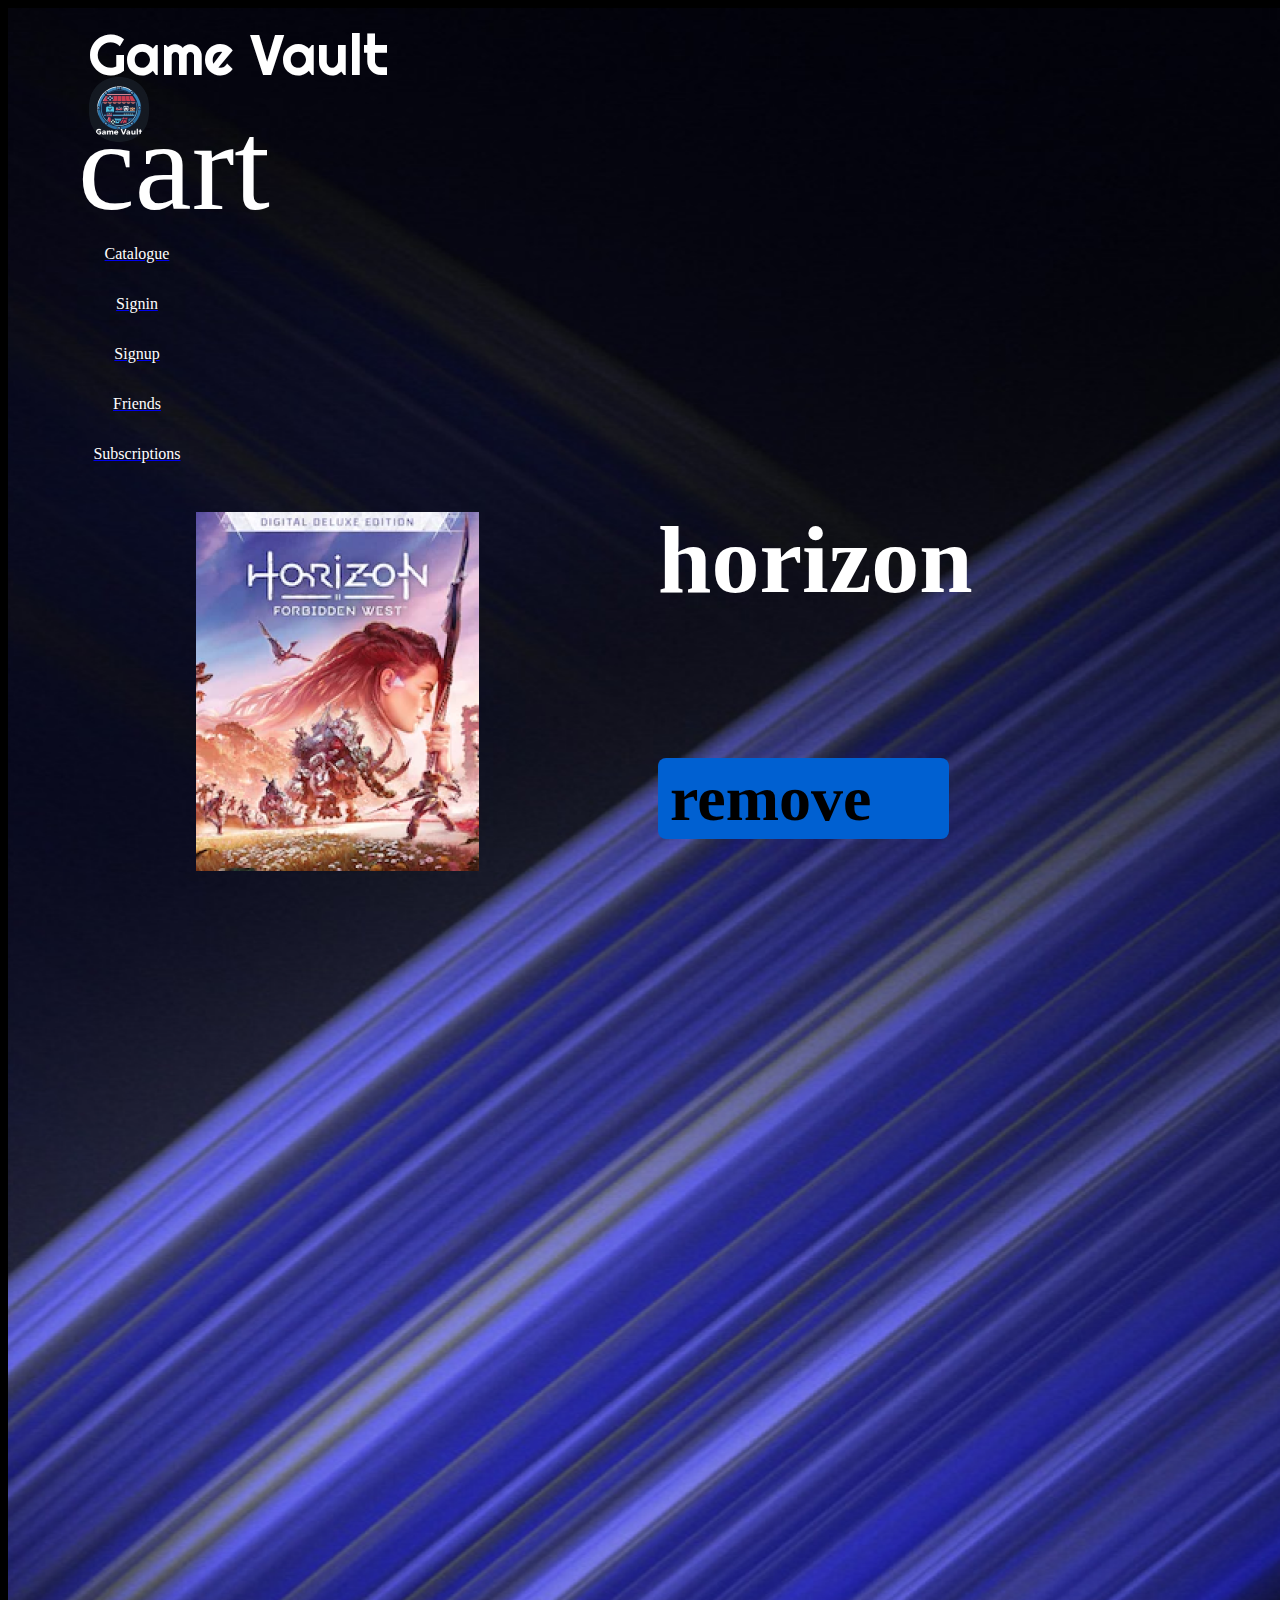
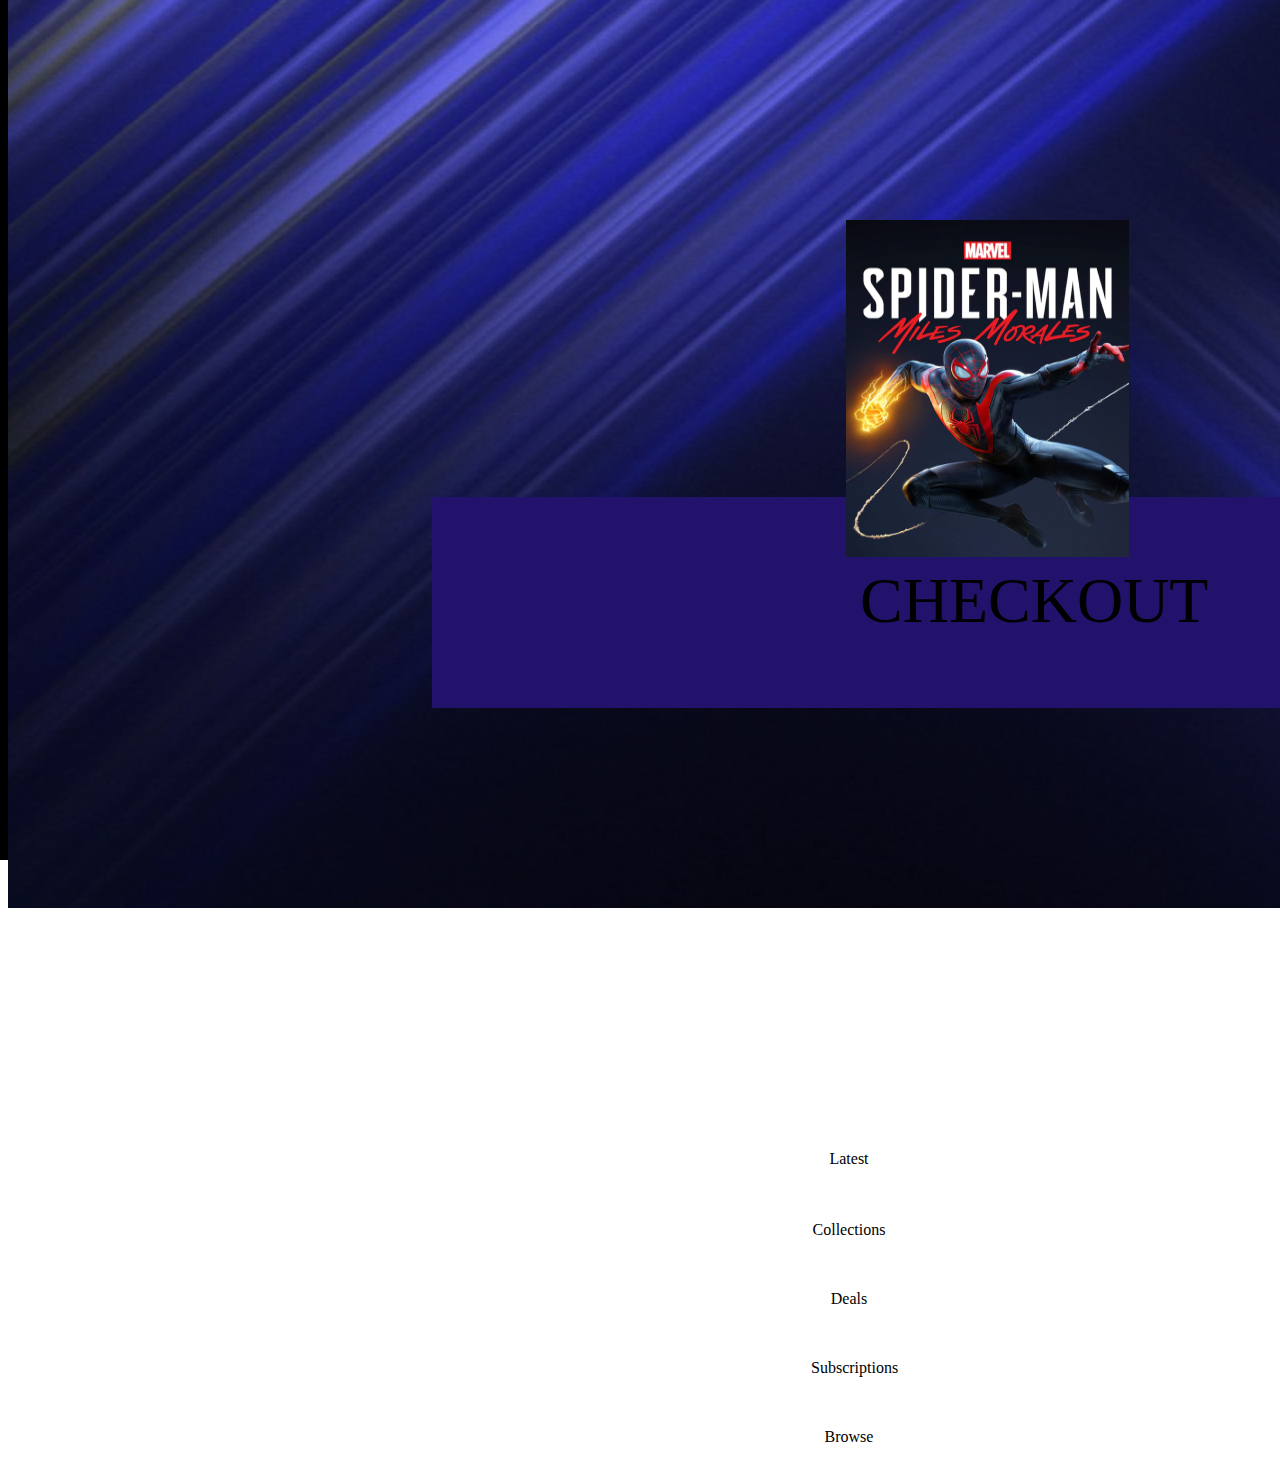
==== cart_page.html @ 95ee77cc "Added remove and checkout buttons and search bar" ====
<!DOCTYPE html>
<html lang="en">
<head>
  <meta charset="UTF-8">
  <meta name="viewport" content="width=device-width, initial-scale=1.0">
  <link rel="preconnect" href="https://fonts.googleapis.com">
<link rel="preconnect" href="https://fonts.gstatic.com" crossorigin>
<link href="https://fonts.googleapis.com/css2?family=Righteous&display=swap" rel="stylesheet">
<link rel="stylesheet" href="styles.css">
</head>
<body>
<div class="Cartpage" style="width: 1920px; height: 2460px; position: relative; background: #0060D1; border: 8px black solid">
  <div class="Header" style="width: 1424px; height: 80px; left: -1196px; top: 1376px; position: absolute">
    <div class="Path1" style="width: 41.66px; height: 32px; left: 52px; top: 24px; position: absolute; background: white"></div>
    <div class="ArrowsDoubleChevronDown124px" style="width: 24px; height: 24px; padding-left: 6px; padding-right: 6px; padding-top: 5px; padding-bottom: 5px; left: 700px; top: 70px; position: absolute; justify-content: center; align-items: center; display: inline-flex">
      <div class="Icon" style="width: 14px; height: 12px; transform: rotate(90deg); transform-origin: 0 0; background: white"></div>
    </div>
    <div class="Profile" style="padding-top: 4px; padding-bottom: 4px; padding-left: 4px; padding-right: 12px; left: 1266px; top: 24px; position: absolute; background: #0060D1; border-radius: 45px; justify-content: flex-start; align-items: center; gap: 8px; display: inline-flex">
      <img class="Rectangle17" style="width: 24px; height: 24px; border-radius: 16px" src="cart images\store-icon 1.png" />
      <div class="Ss" style="text-align: right; color: white; font-size: 16px; font-family: Abhaya Libre ExtraBold; font-weight: 800; line-height: 16px; word-wrap: break-word">Prikkodko</div>
    </div>
  </div>
  <img class="UnsplashSihczyewmb0" style="width: 1920px; height: 2500px; left: 0px; top: 0px; position: absolute" src="cart images\unsplash_SIhcZYEwMB0.png" />
  <img class="StoreIcon1" style="width: 60px; height: 65px; left: 81px; top: 69px; position: absolute; border-radius: 28px" src="cart images\store-icon 1.png" />
  <div class="Cart" style="width: 289px; height: 132px; left: 70px; top: 150px; position: absolute; color: white; font-size: 128px; font-family: Paytone One; font-weight: 400; line-height: 16px; word-wrap: break-word">cart</div>
  <div class="Rectangle28" style="width: 1224px; height: 211px; left: 424px; top: 2089px; position: absolute; background: #22126B"></div>
  <button 
    class="Checkout" 
    style="left: 852px; top: 2156px; position: absolute; color: black; font-size: 64px; font-family: Inter; font-weight: 400; word-wrap: break-word; background-color: transparent; border: none; cursor: pointer;">
    CHECKOUT
</button>
  
  <img class="Image6" style="width: 283px; height: 359px; left: 188px; top: 504px; position: absolute" src="cart images/image 6.png" />
  <div class="Horizon" style="left: 650px; top: 544px; position: absolute; color: white; font-size: 96px; font-family: Abhaya Libre ExtraBold; font-weight: 800; line-height: 16px; word-wrap: break-word">horizon</div>
  <div class="Frame40" style="width: 291px; height: 81px; padding-left: 12px; padding-right: 12px; padding-top: 8px; padding-bottom: 8px; left: 650px; top: 750px; position: absolute; background: #0060D1; border-radius: 8px; justify-content: flex-start; align-items: center; gap: 10px; display: inline-flex">
    <button 
    class="Remove" 
    style="color: black; font-size: 64px; font-family: Abhaya Libre ExtraBold; font-weight: 800; line-height: 16px; word-wrap: break-word; background-color: transparent; border: none; cursor: pointer;">
    remove
</button>

  <div class="Frame41" style="width: 291px; height: 81px; padding-left: 12px; padding-right: 12px; padding-top: 8px; padding-bottom: 8px; left: 641px; top: 1318px; position: absolute; background: #0060D1; border-radius: 8px; justify-content: flex-start; align-items: center; gap: 10px; display: inline-flex">
    <button 
    class="Remove" 
    style="color: black; font-size: 64px; font-family: Abhaya Libre ExtraBold; font-weight: 800; line-height: 16px; word-wrap: break-word; background-color: transparent; border: none; cursor: pointer;">
    remove
</button>

  </div>
  <div class="CallOfDuty" style="left: 650px; top: 1112px; position: absolute; color: white; font-size: 96px; font-family: Abhaya Libre ExtraBold; font-weight: 800; line-height: 16px; word-wrap: break-word">call of duty</div>
  <div class="600" style="width: 212px; height: 41px; left: 1353px; top: 652px; position: absolute; color: white; font-size: 96px; font-family: Abhaya Libre ExtraBold; font-weight: 800; line-height: 16px; word-wrap: break-word">$600</div>
  <div class="500" style="left: 1356px; top: 1230px; position: absolute; color: white; font-size: 96px; font-family: Abhaya Libre ExtraBold; font-weight: 800; line-height: 16px; word-wrap: break-word">$500</div>
  <div class="Total" style="width: 280px; height: 66px; left: 482px; top: 1969px; position: absolute; color: white; font-size: 64px; font-family: Abhaya Libre ExtraBold; font-weight: 800; line-height: 16px; word-wrap: break-word">TOTAL</div>
  <div class="1100" style="width: 243px; height: 5px; left: 1322px; top: 1969px; position: absolute; color: white; font-size: 96px; font-family: Abhaya Libre ExtraBold; font-weight: 800; line-height: 32px; word-wrap: break-word">$1100</div>
  <div class="Frame39" style="width: 537px; padding-left: 12px; padding-right: 12px; padding-top: 8px; padding-bottom: 8px; left: 924px; top: 237px; position: absolute; background: #F4F7FA; border-radius: 8px; justify-content: flex-start; align-items: center; gap: 10px; display: inline-flex">
    <div class="InterfaceInterface5224px" style="width: 24px; height: 24px; padding: 2px; justify-content: center; align-items: center; display: flex">
      <div class="Icon" style="width: 20px; height: 20px; transform: rotate(180deg); transform-origin: 0 0; background: #91969B"></div>
    </div>
    <input 
    type="text" 
    class="Search" 
    placeholder="Search" 
    style="color: #91969B; font-size: 16px; font-family: Abel; font-weight: 400; line-height: 16px; word-wrap: break-word; padding: 10px; border: 1px solid #91969B; border-radius: 4px; width: 200px;">
    
  </div>
  <img class="Image7" style="width: 283px; height: 337px; left: 188px; top: 1062px; position: absolute" src="cart images/image 7.png" />
  <div class="MenuButtons" style="height: 318px; left: 141px; top: 1969px; position: absolute">
    <div class="Menu" style="width: 100px; height: 42px; padding: 12px; left: 0px; top: 0px; position: absolute; background: white; border-radius: 8px; justify-content: flex-start; align-items: flex-start; gap: 10px; display: inline-flex">
      <div class="Menu" style="text-align: center; color: black; font-size: 16px; font-family: Abel; font-weight: 400; line-height: 16px; word-wrap: break-word">Latest</div>
    </div>
    <div class="Menu" style="width: 100px; height: 40px; padding: 12px; left: 0px; top: 71px; position: absolute; background: white; border-radius: 8px; justify-content: flex-start; align-items: flex-start; gap: 10px; display: inline-flex">
      <div class="Menu" style="color: black; font-size: 16px; font-family: Abel; font-weight: 400; line-height: 16px; word-wrap: break-word">Collections</div>
    </div>
    <div class="Menu" style="width: 100px; height: 40px; padding: 12px; left: 0px; top: 140px; position: absolute; background: white; border-radius: 8px; justify-content: flex-start; align-items: flex-start; gap: 10px; display: inline-flex">
      <div class="Menu" style="text-align: center; color: black; font-size: 16px; font-family: Abel; font-weight: 400; line-height: 16px; word-wrap: break-word">Deals</div>
    </div>
    <div class="Menu" style="width: 100px; height: 40px; padding: 12px; left: 0px; top: 209px; position: absolute; background: white; border-radius: 8px; justify-content: flex-start; align-items: flex-start; gap: 10px; display: inline-flex">
      <div class="Menu" style="color: black; font-size: 16px; font-family: Abel; font-weight: 400; line-height: 16px; word-wrap: break-word">Subscriptions</div>
    </div>
    <div class="Menu" style="width: 100px; height: 40px; padding: 12px; left: 0px; top: 278px; position: absolute; background: white; border-radius: 8px; justify-content: flex-start; align-items: flex-start; gap: 10px; display: inline-flex">
      <div class="Menu" style="text-align: center; color: black; font-size: 16px; font-family: Abel; font-weight: 400; line-height: 16px; word-wrap: break-word">Browse</div>
    </div>
  </div>
</div>
<nav>
  <a href="homepage.html"><div class="GameVault" style="width: 348px; height: 70px; left: 56px; top: 14px; position: absolute; text-align: center; color: white; font-size: 57px; font-family: Righteous; font-weight: 400; line-height: 64px; word-wrap: break-word">Game Vault</div></a>
</div>  
<div class="MenuButtons">
  <div class="Menu">
      <a href="Catalog_page.html"><div class="MenuItem">Catalogue</div></a>
  </div>
  <div class="Menu">
      <a href="SignIn.html"><div class="MenuItem">Signin</div></a>
  </div>
  <div class="Menu">
      <a href="SignUp.html"><div class="MenuItem">Signup</div></a>
  </div>
  <div class="Menu">
      <a href="friendspage.html"><div class="MenuItem">Friends</div></a>
  </div>
  <div class="Menu">
      <a href="subscription.html"><div class="MenuItem">Subscriptions</div></a>
  </div>
</div>

</nav>
---- styles.css ----
body, html {
      margin: 0;
      padding: 0;
      
    }
    * {
      box-sizing: border-box;
      margin: 0;
      padding: 0;
    }
    .MenuButtons {
      position: absolute;
      left: 87px;
      top: 234px;
      display: flex;
      flex-direction: column; /* Stack buttons vertically */
      gap: 10px; /* Space between buttons */
  }
  
  .Menu {
      width: 100px; /* Uniform width */
      height: 40px; /* Uniform height */
      background: transparent;
      border-radius: 8px;
      justify-content: center; /* Center content vertically */
      align-items: center; /* Center content horizontally */
      display: flex;
  }
  
  .MenuItem {
      color: rgb(255, 255, 255);
      font-size: 16px;
      font-family: Abel;
      font-weight: 400;
      line-height: 16px;
      word-wrap: break-word;
      text-align: center;
  }
  .Frame39 {
    width: 537px;
    padding: 8px 12px;
    left: 1122px;
    top: 27px;
    position: absolute;
    background: #F4F7FA;
    border-radius: 8px;
    display: inline-flex;
    justify-content: flex-start;
    align-items: center;
    gap: 10px;
}

.InterfaceInterface5224px {
    width: 24px;
    height: 24px;
    padding: 2px;
    display: flex;
    justify-content: center;
    align-items: center;
}

.Icon img {
    width: 100%;
    height: 100%;
    pointer-events: none; 
}

.SearchInput {
    font-size: 16px;
    font-family: Abel;
    font-weight: 400;
    line-height: 16px;
    border: none;
    outline: none;
    background: transparent;
    flex-grow: 1; /* Allows the input to take up the remaining space */
}
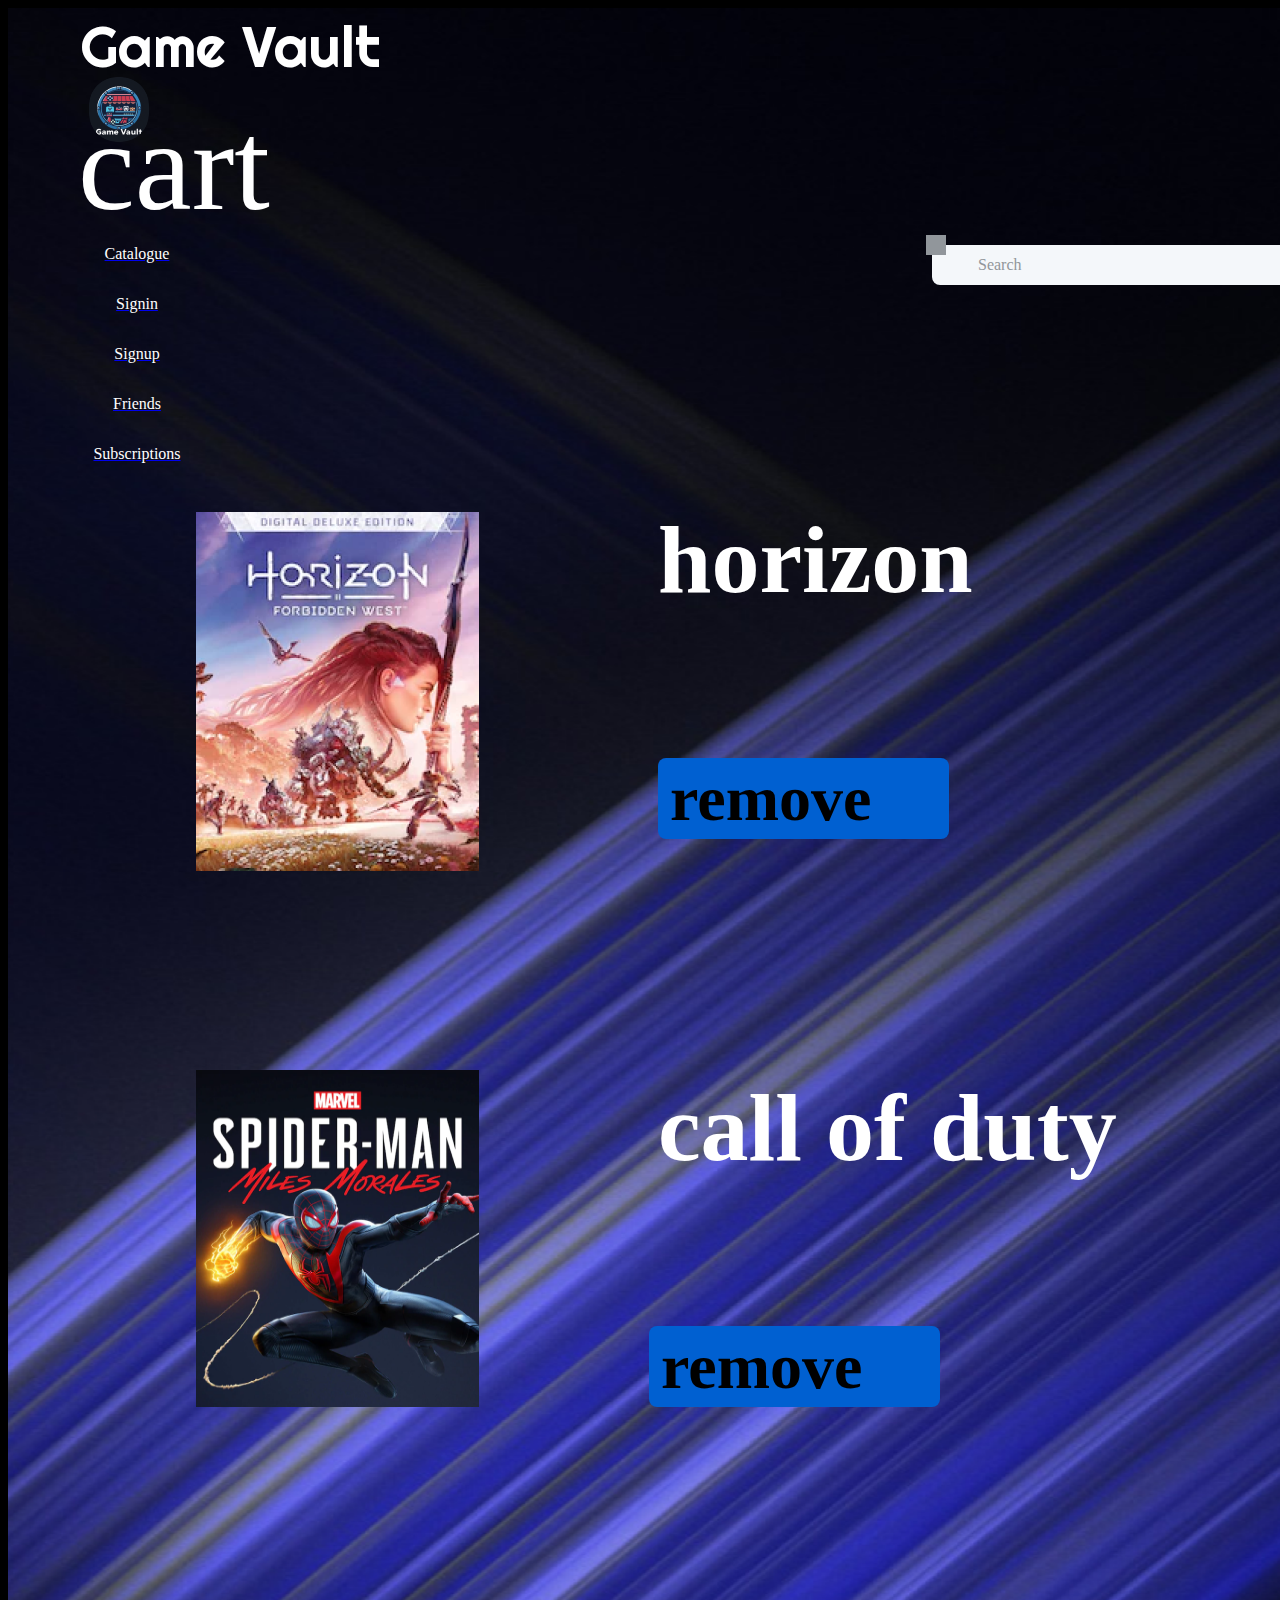
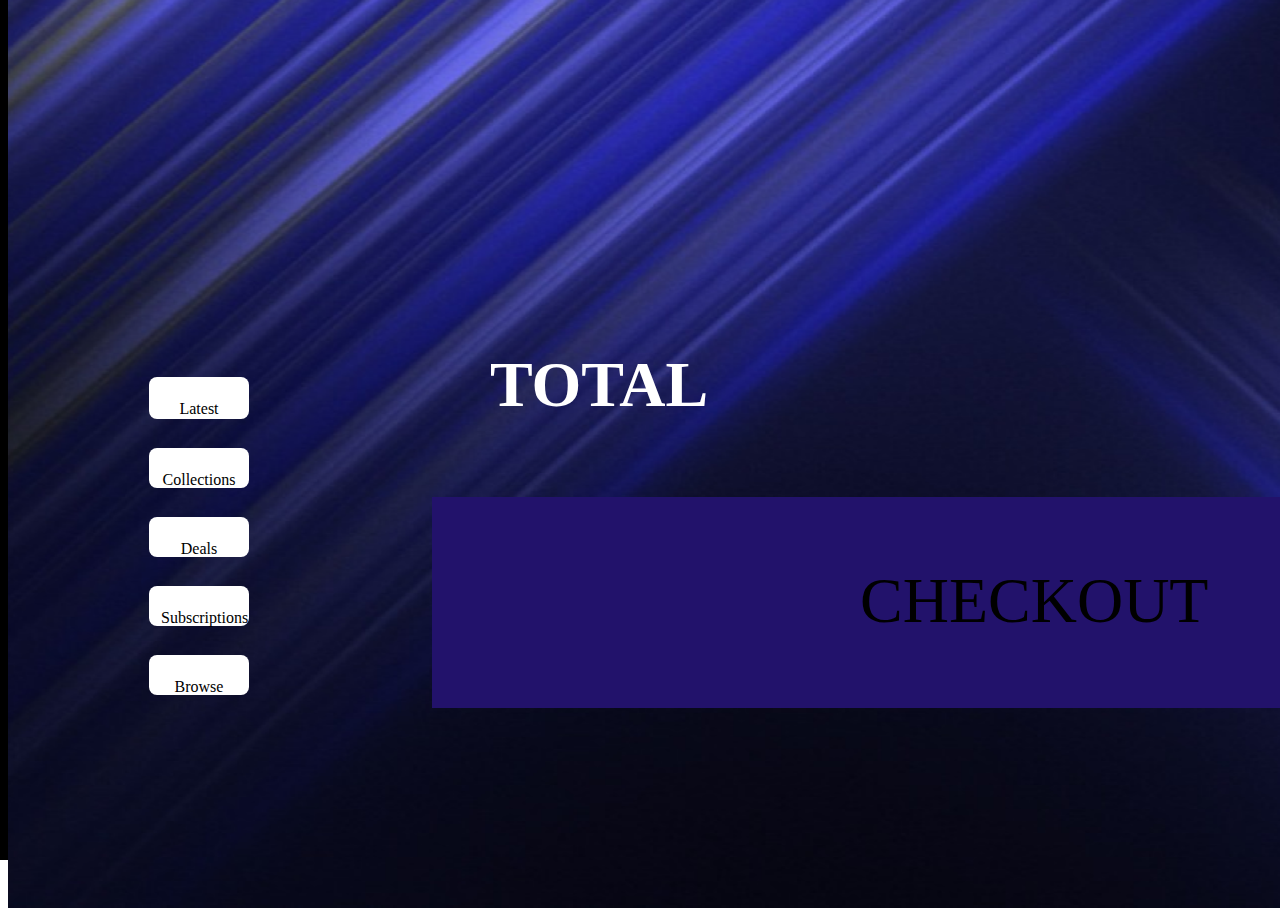
==== commit e71ccf1b: "Signin and Signup Fixed backgrounds." ====
--- a/cart_page.html
+++ b/cart_page.html
@@ -24,28 +24,14 @@
   <img class="StoreIcon1" style="width: 60px; height: 65px; left: 81px; top: 69px; position: absolute; border-radius: 28px" src="cart images\store-icon 1.png" />
   <div class="Cart" style="width: 289px; height: 132px; left: 70px; top: 150px; position: absolute; color: white; font-size: 128px; font-family: Paytone One; font-weight: 400; line-height: 16px; word-wrap: break-word">cart</div>
   <div class="Rectangle28" style="width: 1224px; height: 211px; left: 424px; top: 2089px; position: absolute; background: #22126B"></div>
-  <button 
-    class="Checkout" 
-    style="left: 852px; top: 2156px; position: absolute; color: black; font-size: 64px; font-family: Inter; font-weight: 400; word-wrap: break-word; background-color: transparent; border: none; cursor: pointer;">
-    CHECKOUT
-</button>
-  
+  <div class="Checkout" style="left: 852px; top: 2156px; position: absolute; color: black; font-size: 64px; font-family: Inter; font-weight: 400; word-wrap: break-word">CHECKOUT</div>
   <img class="Image6" style="width: 283px; height: 359px; left: 188px; top: 504px; position: absolute" src="cart images/image 6.png" />
   <div class="Horizon" style="left: 650px; top: 544px; position: absolute; color: white; font-size: 96px; font-family: Abhaya Libre ExtraBold; font-weight: 800; line-height: 16px; word-wrap: break-word">horizon</div>
   <div class="Frame40" style="width: 291px; height: 81px; padding-left: 12px; padding-right: 12px; padding-top: 8px; padding-bottom: 8px; left: 650px; top: 750px; position: absolute; background: #0060D1; border-radius: 8px; justify-content: flex-start; align-items: center; gap: 10px; display: inline-flex">
-    <button 
-    class="Remove" 
-    style="color: black; font-size: 64px; font-family: Abhaya Libre ExtraBold; font-weight: 800; line-height: 16px; word-wrap: break-word; background-color: transparent; border: none; cursor: pointer;">
-    remove
-</button>
-
+    <div class="Remove" style="color: black; font-size: 64px; font-family: Abhaya Libre ExtraBold; font-weight: 800; line-height: 16px; word-wrap: break-word">remove</div>
+  </div>
   <div class="Frame41" style="width: 291px; height: 81px; padding-left: 12px; padding-right: 12px; padding-top: 8px; padding-bottom: 8px; left: 641px; top: 1318px; position: absolute; background: #0060D1; border-radius: 8px; justify-content: flex-start; align-items: center; gap: 10px; display: inline-flex">
-    <button 
-    class="Remove" 
-    style="color: black; font-size: 64px; font-family: Abhaya Libre ExtraBold; font-weight: 800; line-height: 16px; word-wrap: break-word; background-color: transparent; border: none; cursor: pointer;">
-    remove
-</button>
-
+    <div class="Remove" style="color: black; font-size: 64px; font-family: Abhaya Libre ExtraBold; font-weight: 800; line-height: 16px; word-wrap: break-word">remove</div>
   </div>
   <div class="CallOfDuty" style="left: 650px; top: 1112px; position: absolute; color: white; font-size: 96px; font-family: Abhaya Libre ExtraBold; font-weight: 800; line-height: 16px; word-wrap: break-word">call of duty</div>
   <div class="600" style="width: 212px; height: 41px; left: 1353px; top: 652px; position: absolute; color: white; font-size: 96px; font-family: Abhaya Libre ExtraBold; font-weight: 800; line-height: 16px; word-wrap: break-word">$600</div>
@@ -56,12 +42,7 @@
     <div class="InterfaceInterface5224px" style="width: 24px; height: 24px; padding: 2px; justify-content: center; align-items: center; display: flex">
       <div class="Icon" style="width: 20px; height: 20px; transform: rotate(180deg); transform-origin: 0 0; background: #91969B"></div>
     </div>
-    <input 
-    type="text" 
-    class="Search" 
-    placeholder="Search" 
-    style="color: #91969B; font-size: 16px; font-family: Abel; font-weight: 400; line-height: 16px; word-wrap: break-word; padding: 10px; border: 1px solid #91969B; border-radius: 4px; width: 200px;">
-    
+    <div class="Search" style="color: #91969B; font-size: 16px; font-family: Abel; font-weight: 400; line-height: 16px; word-wrap: break-word">Search</div>
   </div>
   <img class="Image7" style="width: 283px; height: 337px; left: 188px; top: 1062px; position: absolute" src="cart images/image 7.png" />
   <div class="MenuButtons" style="height: 318px; left: 141px; top: 1969px; position: absolute">
@@ -103,4 +84,4 @@
   </div>
 </div>
 
-</nav>
+</nav>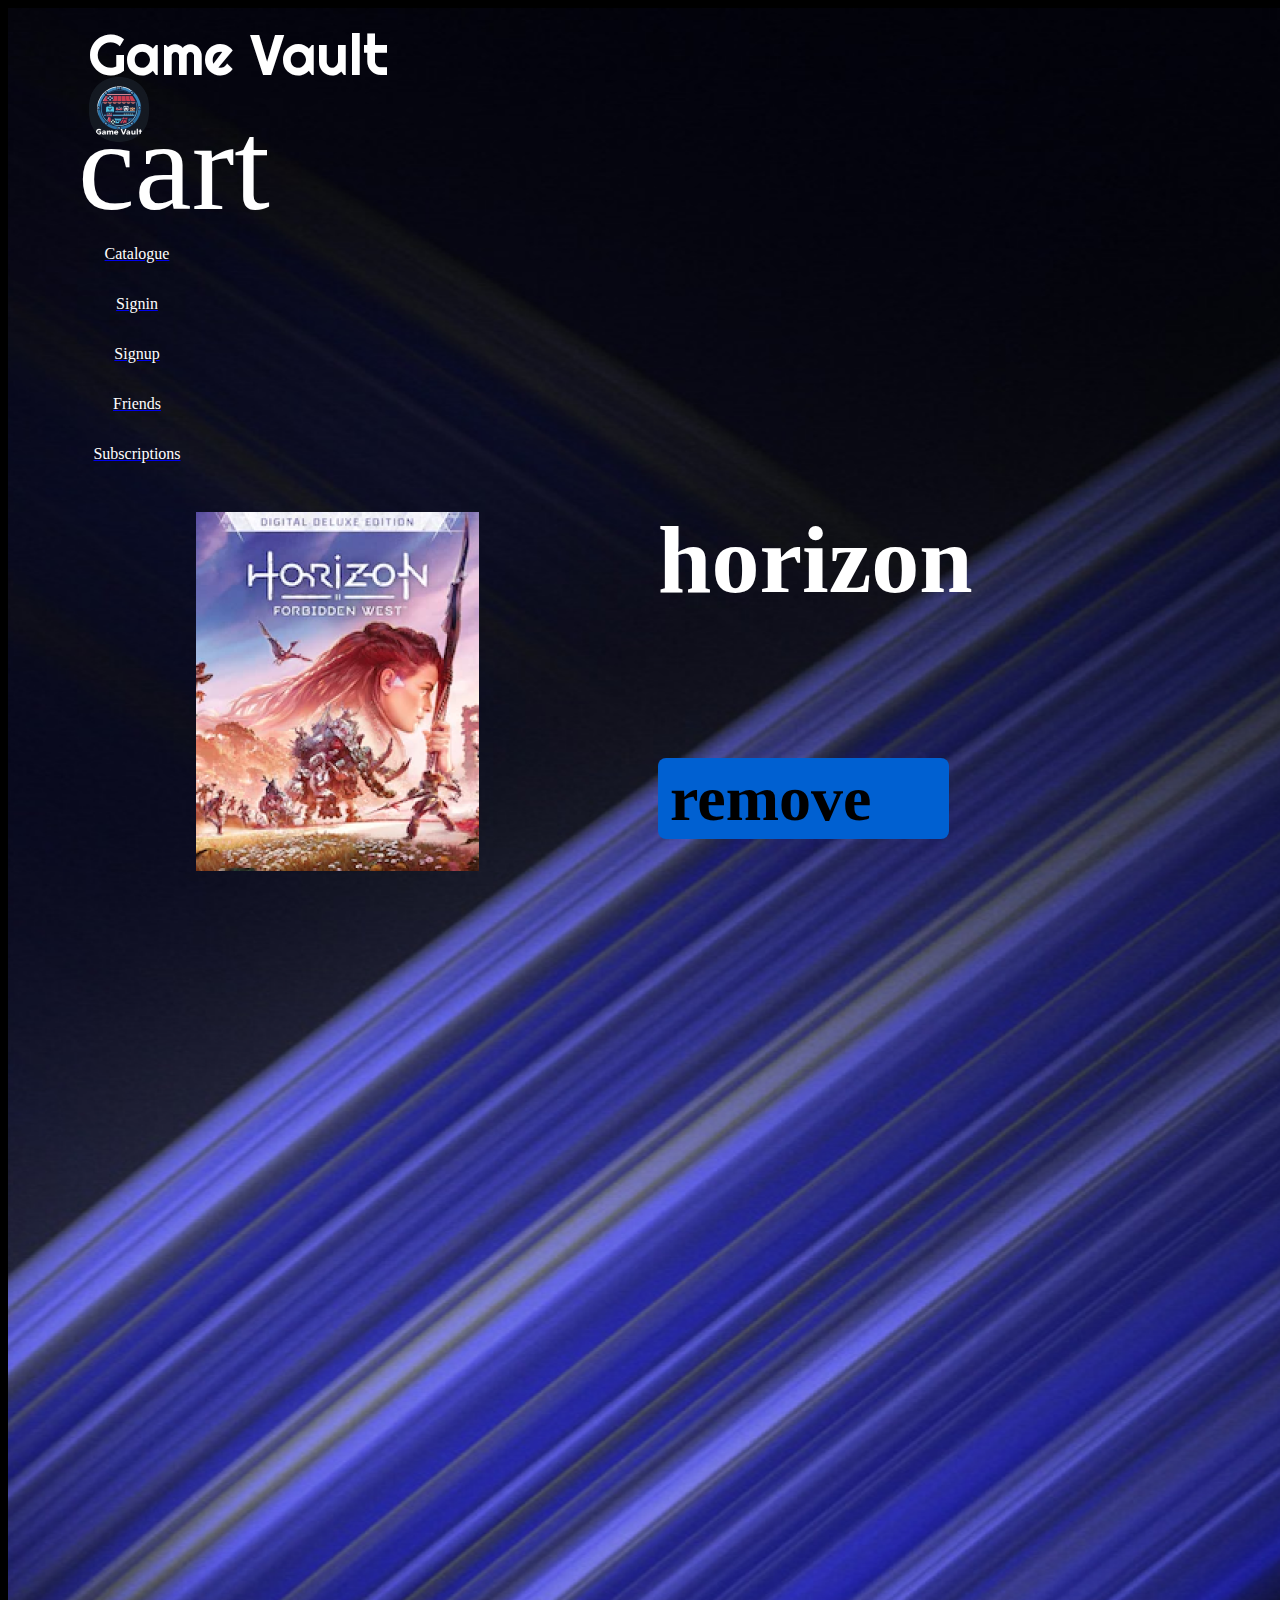
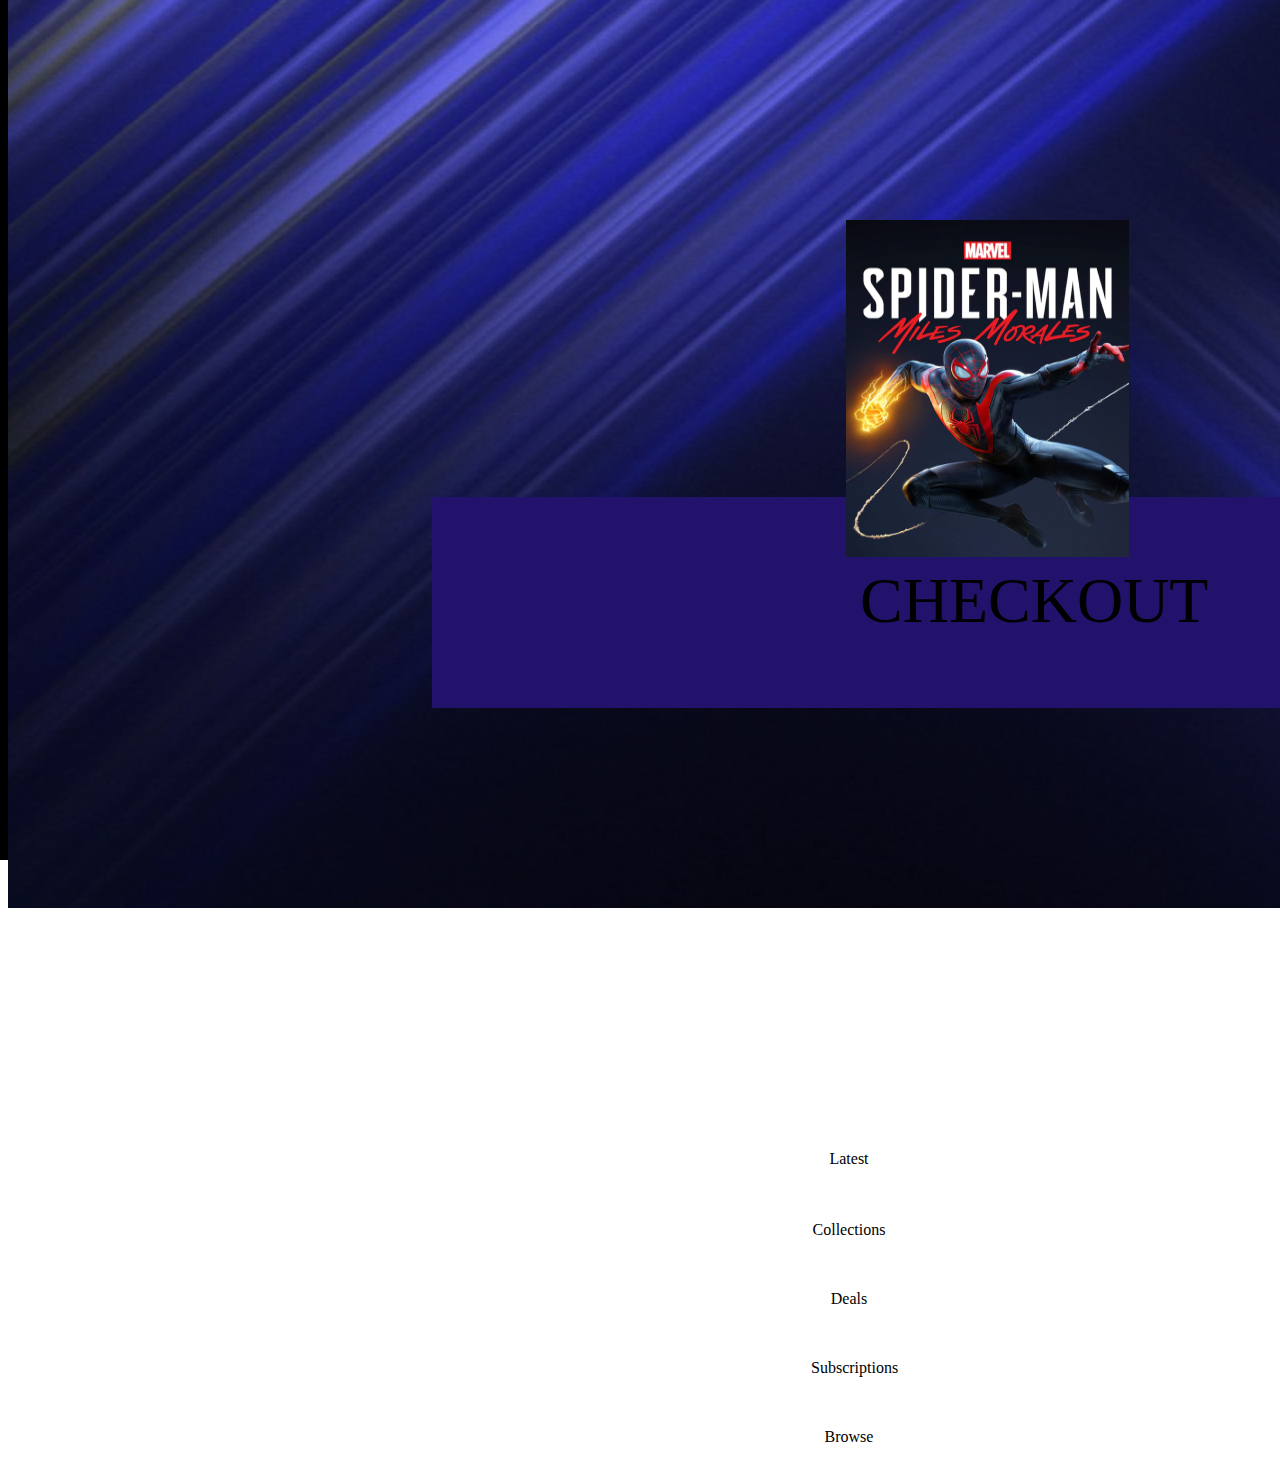
==== commit 7192c2a3: "Merge branch 'Development' of https://dev.azure.com/eartechit/Coding%20and%20Cybersecurity/_git/Grou" ====
--- a/cart_page.html
+++ b/cart_page.html
@@ -24,14 +24,28 @@
   <img class="StoreIcon1" style="width: 60px; height: 65px; left: 81px; top: 69px; position: absolute; border-radius: 28px" src="cart images\store-icon 1.png" />
   <div class="Cart" style="width: 289px; height: 132px; left: 70px; top: 150px; position: absolute; color: white; font-size: 128px; font-family: Paytone One; font-weight: 400; line-height: 16px; word-wrap: break-word">cart</div>
   <div class="Rectangle28" style="width: 1224px; height: 211px; left: 424px; top: 2089px; position: absolute; background: #22126B"></div>
-  <div class="Checkout" style="left: 852px; top: 2156px; position: absolute; color: black; font-size: 64px; font-family: Inter; font-weight: 400; word-wrap: break-word">CHECKOUT</div>
+  <button 
+    class="Checkout" 
+    style="left: 852px; top: 2156px; position: absolute; color: black; font-size: 64px; font-family: Inter; font-weight: 400; word-wrap: break-word; background-color: transparent; border: none; cursor: pointer;">
+    CHECKOUT
+</button>
+  
   <img class="Image6" style="width: 283px; height: 359px; left: 188px; top: 504px; position: absolute" src="cart images/image 6.png" />
   <div class="Horizon" style="left: 650px; top: 544px; position: absolute; color: white; font-size: 96px; font-family: Abhaya Libre ExtraBold; font-weight: 800; line-height: 16px; word-wrap: break-word">horizon</div>
   <div class="Frame40" style="width: 291px; height: 81px; padding-left: 12px; padding-right: 12px; padding-top: 8px; padding-bottom: 8px; left: 650px; top: 750px; position: absolute; background: #0060D1; border-radius: 8px; justify-content: flex-start; align-items: center; gap: 10px; display: inline-flex">
-    <div class="Remove" style="color: black; font-size: 64px; font-family: Abhaya Libre ExtraBold; font-weight: 800; line-height: 16px; word-wrap: break-word">remove</div>
-  </div>
+    <button 
+    class="Remove" 
+    style="color: black; font-size: 64px; font-family: Abhaya Libre ExtraBold; font-weight: 800; line-height: 16px; word-wrap: break-word; background-color: transparent; border: none; cursor: pointer;">
+    remove
+</button>
+
   <div class="Frame41" style="width: 291px; height: 81px; padding-left: 12px; padding-right: 12px; padding-top: 8px; padding-bottom: 8px; left: 641px; top: 1318px; position: absolute; background: #0060D1; border-radius: 8px; justify-content: flex-start; align-items: center; gap: 10px; display: inline-flex">
-    <div class="Remove" style="color: black; font-size: 64px; font-family: Abhaya Libre ExtraBold; font-weight: 800; line-height: 16px; word-wrap: break-word">remove</div>
+    <button 
+    class="Remove" 
+    style="color: black; font-size: 64px; font-family: Abhaya Libre ExtraBold; font-weight: 800; line-height: 16px; word-wrap: break-word; background-color: transparent; border: none; cursor: pointer;">
+    remove
+</button>
+
   </div>
   <div class="CallOfDuty" style="left: 650px; top: 1112px; position: absolute; color: white; font-size: 96px; font-family: Abhaya Libre ExtraBold; font-weight: 800; line-height: 16px; word-wrap: break-word">call of duty</div>
   <div class="600" style="width: 212px; height: 41px; left: 1353px; top: 652px; position: absolute; color: white; font-size: 96px; font-family: Abhaya Libre ExtraBold; font-weight: 800; line-height: 16px; word-wrap: break-word">$600</div>
@@ -42,7 +56,12 @@
     <div class="InterfaceInterface5224px" style="width: 24px; height: 24px; padding: 2px; justify-content: center; align-items: center; display: flex">
       <div class="Icon" style="width: 20px; height: 20px; transform: rotate(180deg); transform-origin: 0 0; background: #91969B"></div>
     </div>
-    <div class="Search" style="color: #91969B; font-size: 16px; font-family: Abel; font-weight: 400; line-height: 16px; word-wrap: break-word">Search</div>
+    <input 
+    type="text" 
+    class="Search" 
+    placeholder="Search" 
+    style="color: #91969B; font-size: 16px; font-family: Abel; font-weight: 400; line-height: 16px; word-wrap: break-word; padding: 10px; border: 1px solid #91969B; border-radius: 4px; width: 200px;">
+    
   </div>
   <img class="Image7" style="width: 283px; height: 337px; left: 188px; top: 1062px; position: absolute" src="cart images/image 7.png" />
   <div class="MenuButtons" style="height: 318px; left: 141px; top: 1969px; position: absolute">
@@ -84,4 +103,4 @@
   </div>
 </div>
 
-</nav>+</nav>
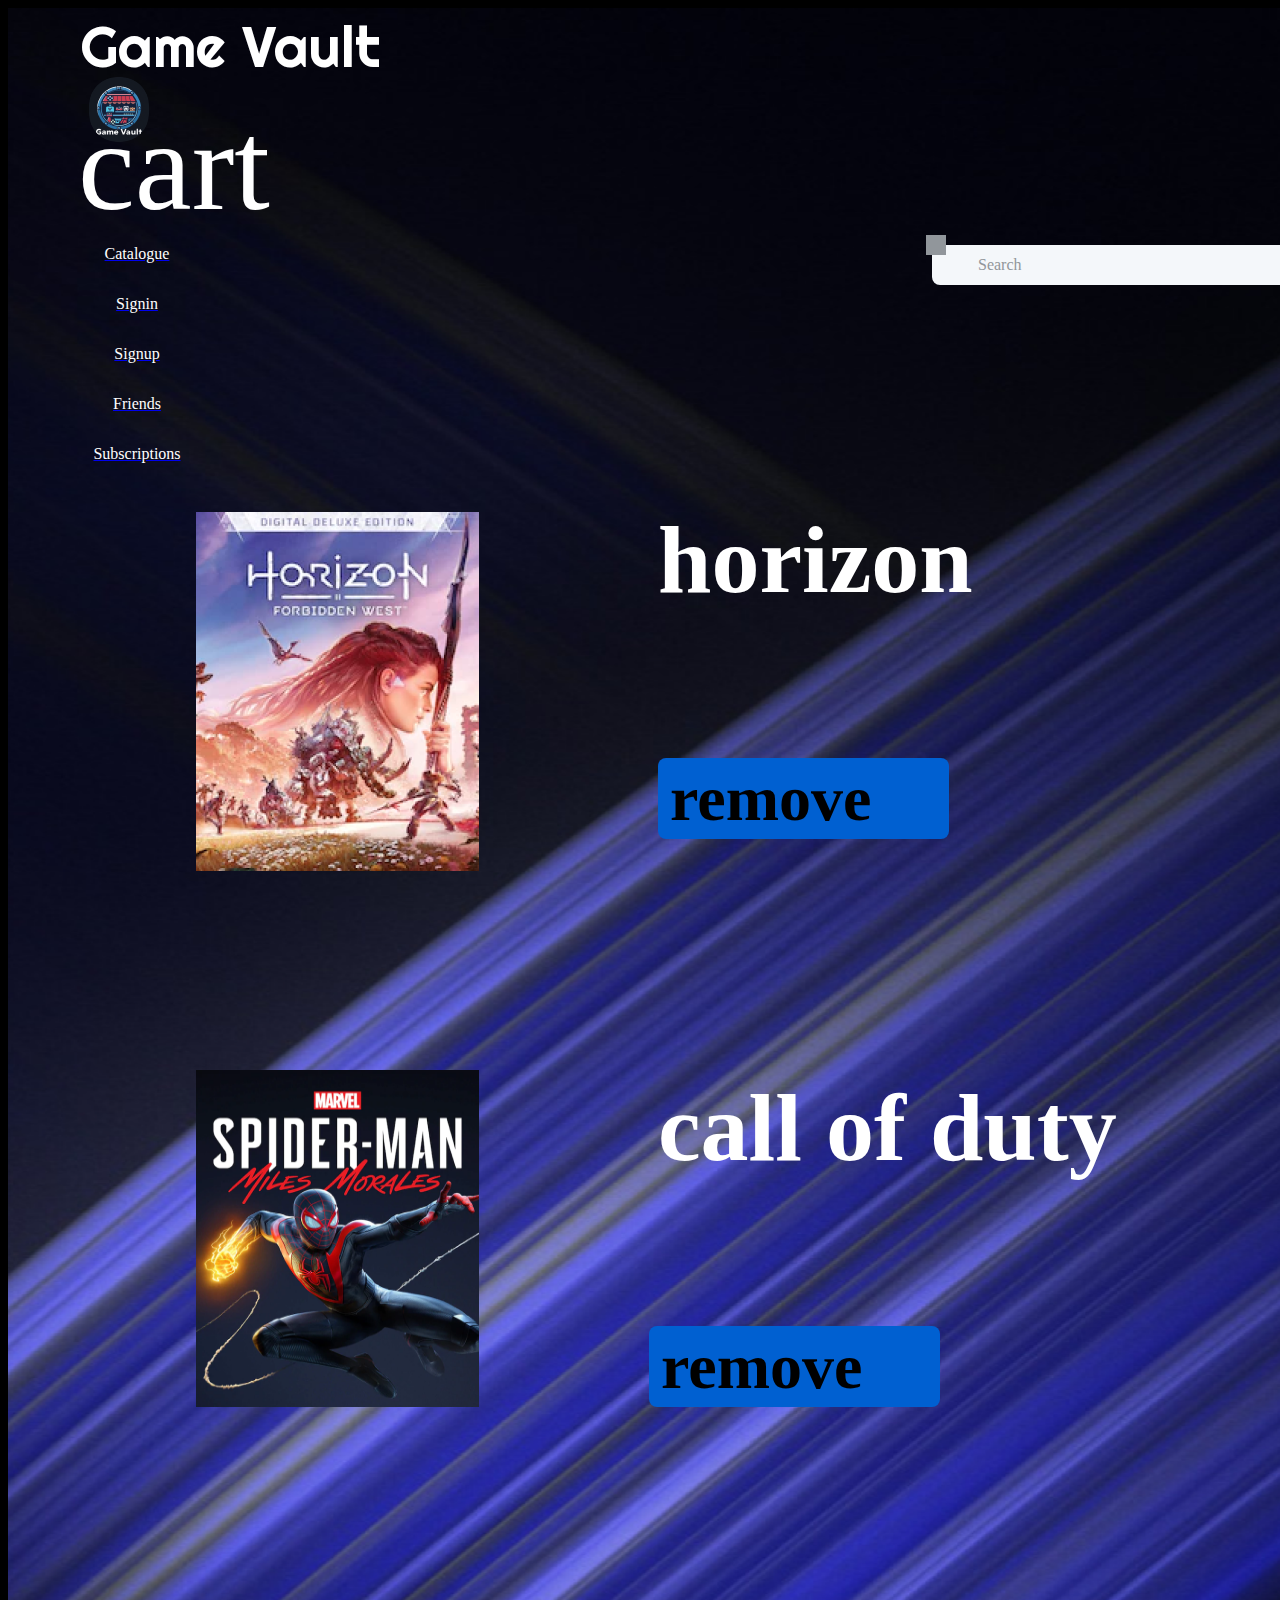
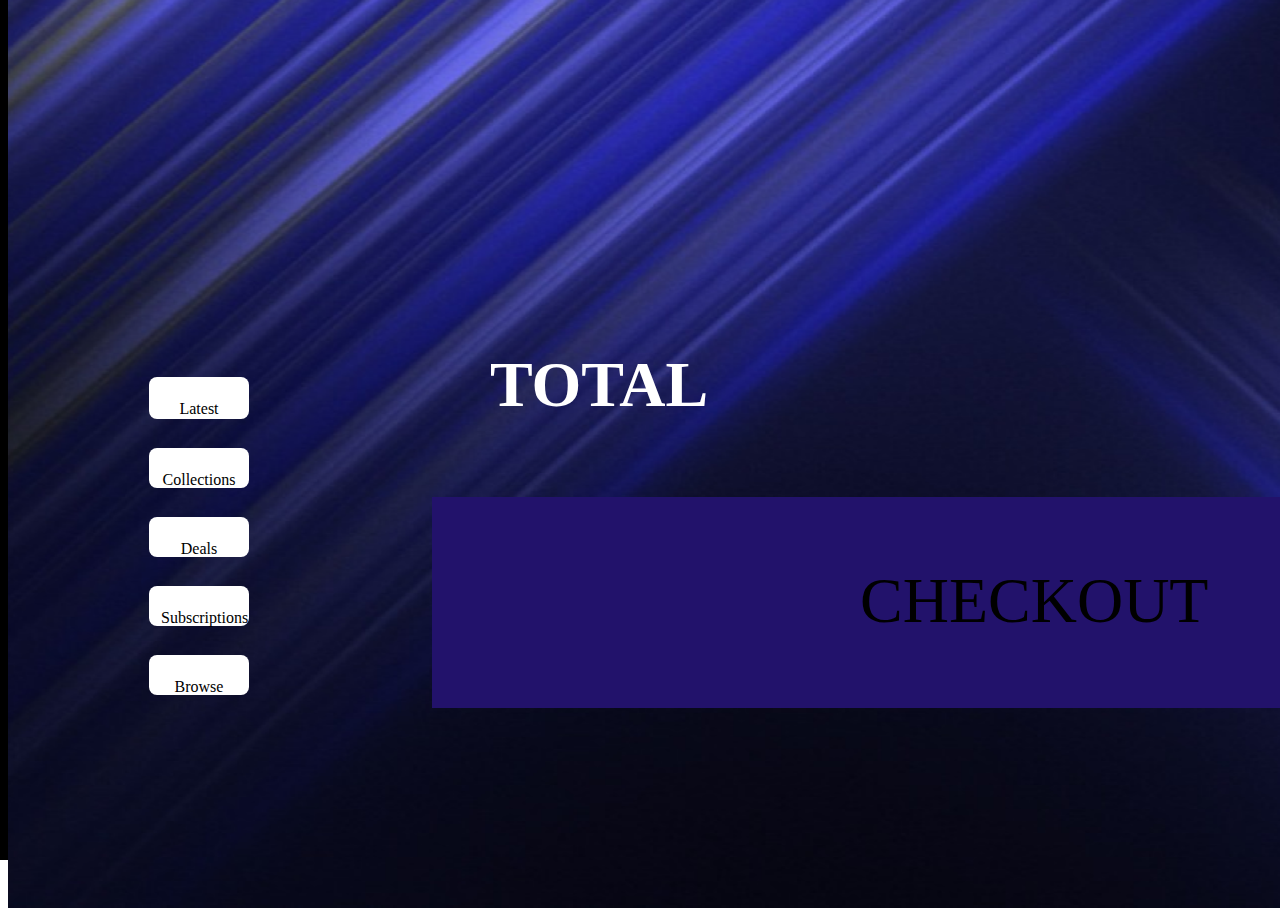
==== commit 8fbb3ab9: "Brought back the working code for the cart page." ====
--- a/cart_page.html
+++ b/cart_page.html
@@ -24,28 +24,14 @@
   <img class="StoreIcon1" style="width: 60px; height: 65px; left: 81px; top: 69px; position: absolute; border-radius: 28px" src="cart images\store-icon 1.png" />
   <div class="Cart" style="width: 289px; height: 132px; left: 70px; top: 150px; position: absolute; color: white; font-size: 128px; font-family: Paytone One; font-weight: 400; line-height: 16px; word-wrap: break-word">cart</div>
   <div class="Rectangle28" style="width: 1224px; height: 211px; left: 424px; top: 2089px; position: absolute; background: #22126B"></div>
-  <button 
-    class="Checkout" 
-    style="left: 852px; top: 2156px; position: absolute; color: black; font-size: 64px; font-family: Inter; font-weight: 400; word-wrap: break-word; background-color: transparent; border: none; cursor: pointer;">
-    CHECKOUT
-</button>
-  
+  <div class="Checkout" style="left: 852px; top: 2156px; position: absolute; color: black; font-size: 64px; font-family: Inter; font-weight: 400; word-wrap: break-word">CHECKOUT</div>
   <img class="Image6" style="width: 283px; height: 359px; left: 188px; top: 504px; position: absolute" src="cart images/image 6.png" />
   <div class="Horizon" style="left: 650px; top: 544px; position: absolute; color: white; font-size: 96px; font-family: Abhaya Libre ExtraBold; font-weight: 800; line-height: 16px; word-wrap: break-word">horizon</div>
   <div class="Frame40" style="width: 291px; height: 81px; padding-left: 12px; padding-right: 12px; padding-top: 8px; padding-bottom: 8px; left: 650px; top: 750px; position: absolute; background: #0060D1; border-radius: 8px; justify-content: flex-start; align-items: center; gap: 10px; display: inline-flex">
-    <button 
-    class="Remove" 
-    style="color: black; font-size: 64px; font-family: Abhaya Libre ExtraBold; font-weight: 800; line-height: 16px; word-wrap: break-word; background-color: transparent; border: none; cursor: pointer;">
-    remove
-</button>
-
+    <div class="Remove" style="color: black; font-size: 64px; font-family: Abhaya Libre ExtraBold; font-weight: 800; line-height: 16px; word-wrap: break-word">remove</div>
+  </div>
   <div class="Frame41" style="width: 291px; height: 81px; padding-left: 12px; padding-right: 12px; padding-top: 8px; padding-bottom: 8px; left: 641px; top: 1318px; position: absolute; background: #0060D1; border-radius: 8px; justify-content: flex-start; align-items: center; gap: 10px; display: inline-flex">
-    <button 
-    class="Remove" 
-    style="color: black; font-size: 64px; font-family: Abhaya Libre ExtraBold; font-weight: 800; line-height: 16px; word-wrap: break-word; background-color: transparent; border: none; cursor: pointer;">
-    remove
-</button>
-
+    <div class="Remove" style="color: black; font-size: 64px; font-family: Abhaya Libre ExtraBold; font-weight: 800; line-height: 16px; word-wrap: break-word">remove</div>
   </div>
   <div class="CallOfDuty" style="left: 650px; top: 1112px; position: absolute; color: white; font-size: 96px; font-family: Abhaya Libre ExtraBold; font-weight: 800; line-height: 16px; word-wrap: break-word">call of duty</div>
   <div class="600" style="width: 212px; height: 41px; left: 1353px; top: 652px; position: absolute; color: white; font-size: 96px; font-family: Abhaya Libre ExtraBold; font-weight: 800; line-height: 16px; word-wrap: break-word">$600</div>
@@ -56,12 +42,7 @@
     <div class="InterfaceInterface5224px" style="width: 24px; height: 24px; padding: 2px; justify-content: center; align-items: center; display: flex">
       <div class="Icon" style="width: 20px; height: 20px; transform: rotate(180deg); transform-origin: 0 0; background: #91969B"></div>
     </div>
-    <input 
-    type="text" 
-    class="Search" 
-    placeholder="Search" 
-    style="color: #91969B; font-size: 16px; font-family: Abel; font-weight: 400; line-height: 16px; word-wrap: break-word; padding: 10px; border: 1px solid #91969B; border-radius: 4px; width: 200px;">
-    
+    <div class="Search" style="color: #91969B; font-size: 16px; font-family: Abel; font-weight: 400; line-height: 16px; word-wrap: break-word">Search</div>
   </div>
   <img class="Image7" style="width: 283px; height: 337px; left: 188px; top: 1062px; position: absolute" src="cart images/image 7.png" />
   <div class="MenuButtons" style="height: 318px; left: 141px; top: 1969px; position: absolute">
@@ -103,4 +84,4 @@
   </div>
 </div>
 
-</nav>
+</nav>--- a/styles.css
+++ b/styles.css
@@ -1,14 +1,16 @@
-
-    body, html {
-      margin: 0;
-      padding: 0;
-      
-    }
-    * {
-      box-sizing: border-box;
-      margin: 0;
-      padding: 0;
-    }
+/* Reset default margins and padding */
+* {
+    margin: 0;
+    padding: 0;
+    box-sizing: border-box;
+  }  
+body, html {
+    margin: 0;
+    padding: 0;
+    width: 100%;
+    height: 100%;
+  }
+ 
     .MenuButtons {
       position: absolute;
       left: 87px;
@@ -76,4 +78,41 @@
     background: transparent;
     flex-grow: 1; /* Allows the input to take up the remaining space */
 }
+/*   Sign in   */
+  
+.Signin {
+    width: 100%;
+    height: 1024px;
+    position: relative;
+    background-image: url('Signup&Signin icons_background/Signinbackground.png'); /* Path to your image */
+    background-size: cover; /* Ensures the image covers the entire container */
+    background-position: center; /* Centers the image */
+    background-repeat: no-repeat; /* Prevents the image from repeating */
+  }
+  
+  .OverlaySignIn {
+    width: 539px;
+    height: 730px;
+    position: absolute;
+    top: 147px;
+    left: 690px;
+    background: white;
+    border-radius: 24px;
+    overflow: hidden;
+  }
+/*   Sign up   */
 
+.RightColumnSignup {
+    max-width: 50%;
+    flex: 1;
+    width: 50%;
+    height: 919px;
+    justify-content: flex-start;
+    align-items: flex-start;
+    display: flex;
+    background-image: url('Signup&Signin icons_background/Home page.png'); /* Path to your image */
+    background-size: cover; /* Ensures the image covers the entire container */
+    background-position: center; /* Centers the image */
+    background-repeat: no-repeat; /* Prevents the image from repeating */
+    position: relative; /* Needed to position the overlay correctly */
+  }
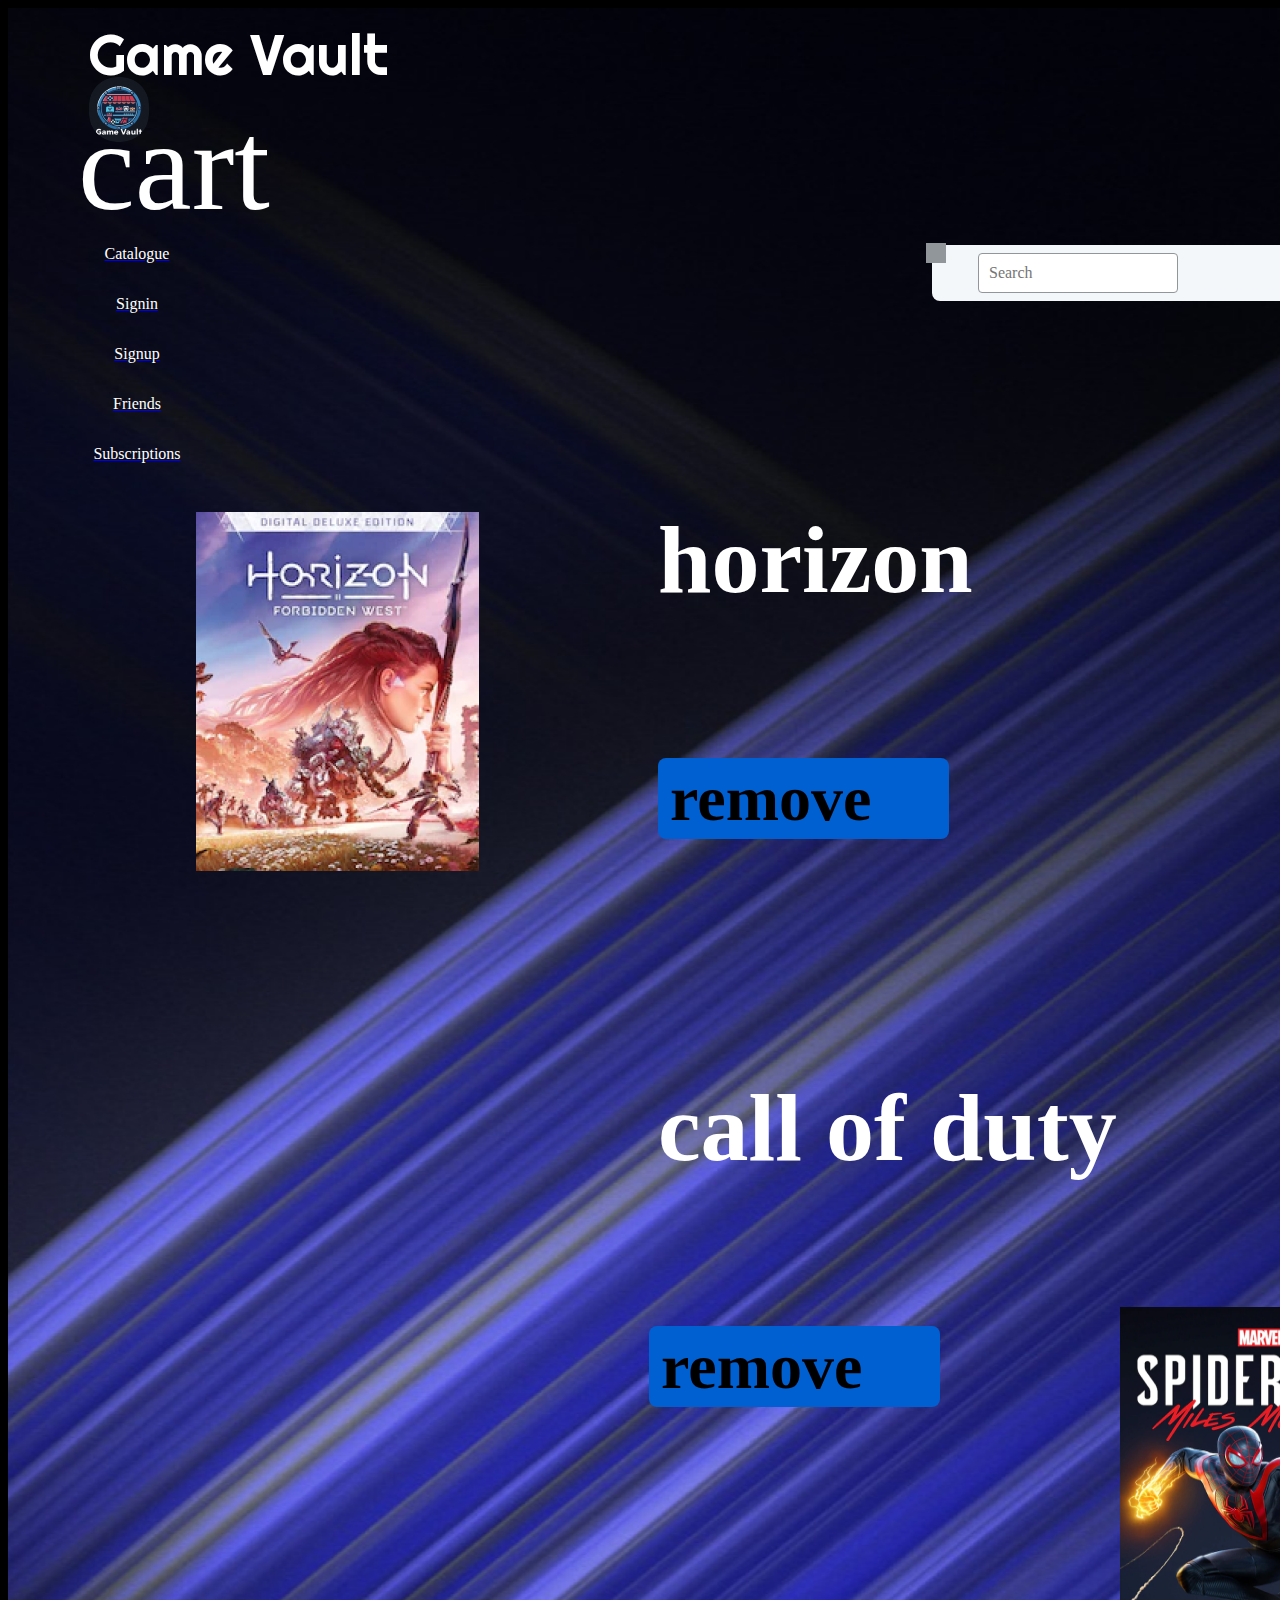
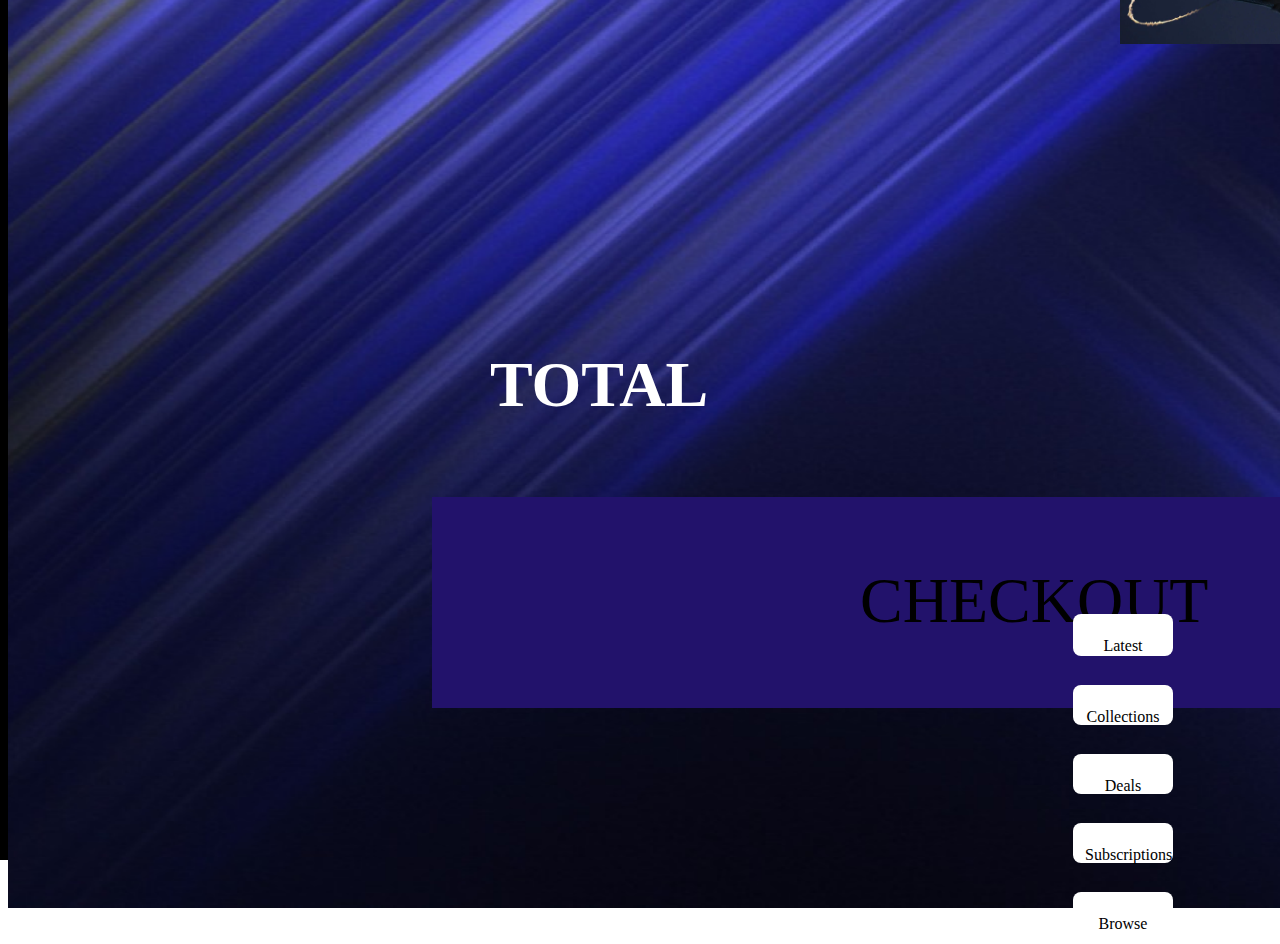
==== commit f2c49fcf: "Merge branches 'Development' and 'Development' of https://dev.azure.com/eartechit/Coding%20and%20Cyb" ====
--- a/cart_page.html
+++ b/cart_page.html
@@ -42,8 +42,12 @@
     <div class="InterfaceInterface5224px" style="width: 24px; height: 24px; padding: 2px; justify-content: center; align-items: center; display: flex">
       <div class="Icon" style="width: 20px; height: 20px; transform: rotate(180deg); transform-origin: 0 0; background: #91969B"></div>
     </div>
-    <div class="Search" style="color: #91969B; font-size: 16px; font-family: Abel; font-weight: 400; line-height: 16px; word-wrap: break-word">Search</div>
-  </div>
+    <input 
+    type="text" 
+    class="Search" 
+    placeholder="Search" 
+    style="color: #91969B; font-size: 16px; font-family: Abel; font-weight: 400; line-height: 16px; word-wrap: break-word; padding: 10px; border: 1px solid #91969B; border-radius: 4px; width: 200px;">
+
   <img class="Image7" style="width: 283px; height: 337px; left: 188px; top: 1062px; position: absolute" src="cart images/image 7.png" />
   <div class="MenuButtons" style="height: 318px; left: 141px; top: 1969px; position: absolute">
     <div class="Menu" style="width: 100px; height: 42px; padding: 12px; left: 0px; top: 0px; position: absolute; background: white; border-radius: 8px; justify-content: flex-start; align-items: flex-start; gap: 10px; display: inline-flex">
--- a/styles.css
+++ b/styles.css
@@ -10,7 +10,15 @@
     width: 100%;
     height: 100%;
   }
- 
+    .HomePage {
+      width: 100%;
+    height: 2500px;
+    position: relative;
+    background-image: url('Backgrounds/HomePage-BackGround.png'); /* Path to your image */
+    background-size: cover; /* Ensures the image covers the entire container */
+    background-position: center; /* Centers the image */
+    background-repeat: no-repeat; /* Prevents the image from repeating */
+    }
     .MenuButtons {
       position: absolute;
       left: 87px;
@@ -42,7 +50,7 @@
   .Frame39 {
     width: 537px;
     padding: 8px 12px;
-    left: 1122px;
+    left: 1300px;
     top: 27px;
     position: absolute;
     background: #F4F7FA;
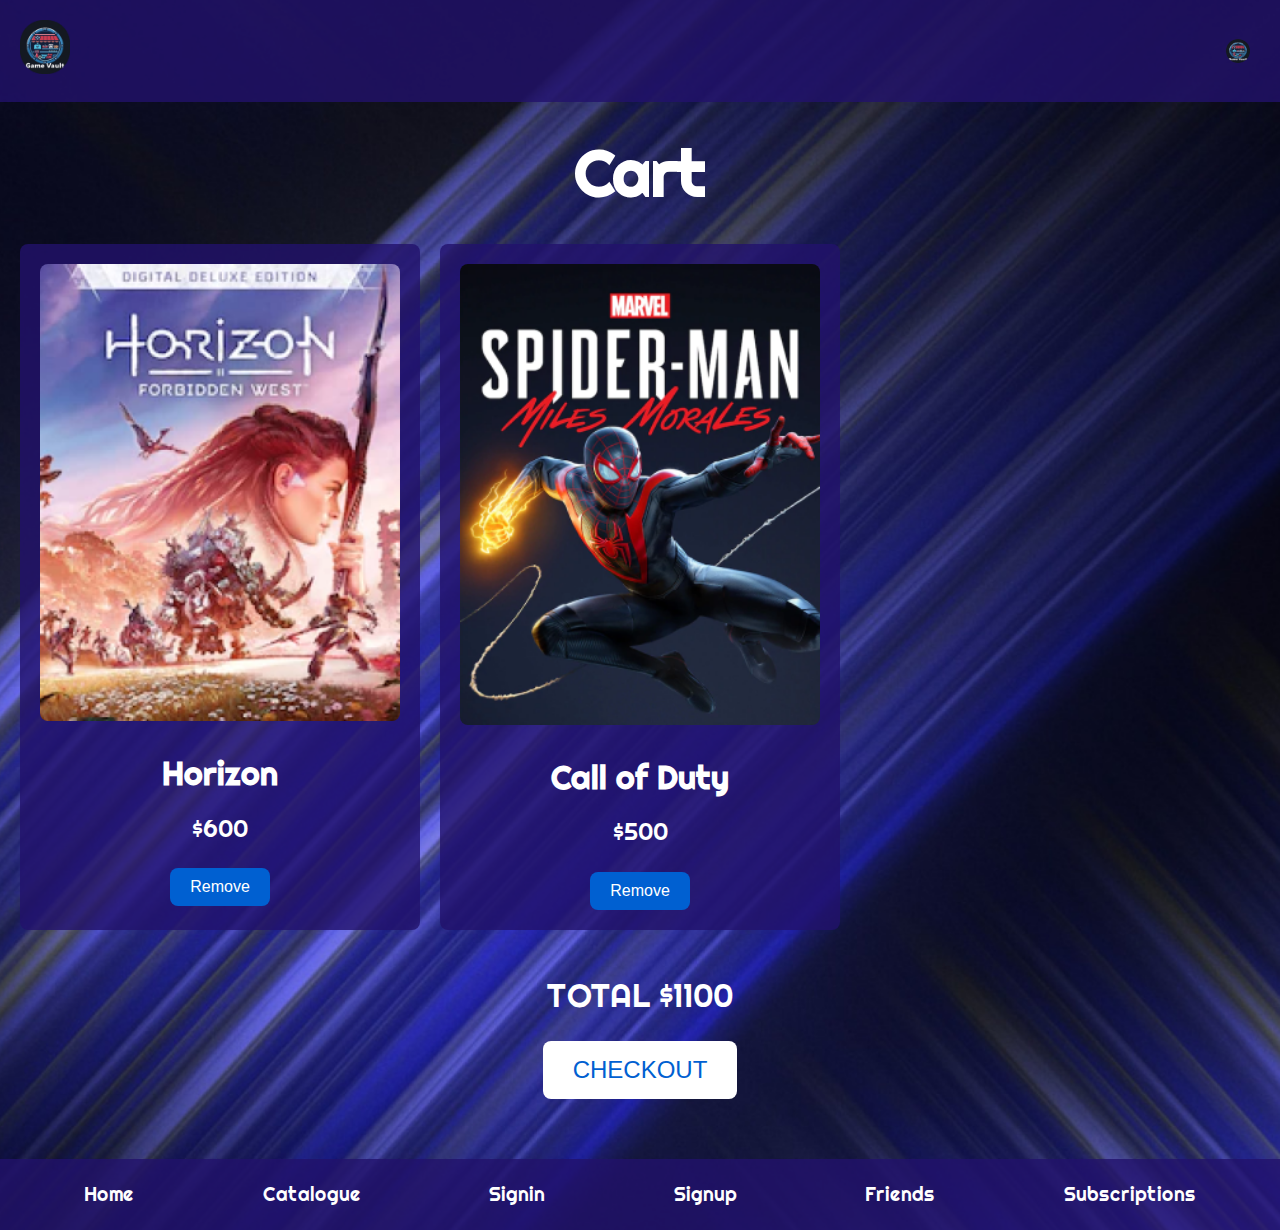
==== commit 0a3cb9ba: "Merge branch 'Development' of https://dev.azure.com/eartechit/Coding%20and%20Cybersecurity/_git/Grou" ====
--- a/cart_page.html
+++ b/cart_page.html
@@ -4,88 +4,200 @@
   <meta charset="UTF-8">
   <meta name="viewport" content="width=device-width, initial-scale=1.0">
   <link rel="preconnect" href="https://fonts.googleapis.com">
-<link rel="preconnect" href="https://fonts.gstatic.com" crossorigin>
-<link href="https://fonts.googleapis.com/css2?family=Righteous&display=swap" rel="stylesheet">
-<link rel="stylesheet" href="styles.css">
+  <link rel="preconnect" href="https://fonts.gstatic.com" crossorigin>
+  <link href="https://fonts.googleapis.com/css2?family=Righteous&display=swap" rel="stylesheet">
+  <title>Cart Page</title>
+  <style>
+    /* Basic Reset */
+    * {
+      margin: 0;
+      padding: 0;
+      box-sizing: border-box;
+    }
+
+    body {
+      font-family: 'Righteous', sans-serif;
+      background-image: url('cart images/unsplash_SIhcZYEwMB0.png');
+      background-size: cover;
+      background-position: center;
+      background-repeat: no-repeat;
+      color: white;
+      line-height: 1.6;
+      position: relative;
+      min-height: 100vh;
+    }
+
+    /* Header Styles */
+    .header {
+      display: flex;
+      justify-content: space-between;
+      align-items: center;
+      padding: 20px;
+      background-color: rgba(34, 18, 107, 0.8);
+      position: relative;
+      z-index: 1;
+    }
+
+    .header .logo img {
+      width: 50px;
+      height: auto;
+    }
+
+    .header .profile {
+      display: flex;
+      align-items: center;
+    }
+
+    .header .profile img {
+      width: 24px;
+      height: 24px;
+      border-radius: 50%;
+      margin-right: 10px;
+    }
+
+    /* Main Content Styles */
+    .main-content {
+      padding: 20px;
+      position: relative;
+      z-index: 1;
+    }
+
+    .cart-title {
+      font-size: 4rem;
+      margin-bottom: 20px;
+      text-align: center;
+    }
+
+    .products {
+      display: grid;
+      grid-template-columns: repeat(auto-fill, minmax(300px, 1fr));
+      gap: 20px;
+    }
+
+    .product {
+      background-color: rgba(34, 18, 107, 0.8);
+      padding: 20px;
+      border-radius: 8px;
+      text-align: center;
+    }
+
+    .product img {
+      width: 100%;
+      height: auto;
+      border-radius: 8px;
+      margin-bottom: 20px;
+    }
+
+    .product h2 {
+      font-size: 2rem;
+      margin-bottom: 10px;
+    }
+
+    .price {
+      font-size: 1.5rem;
+      margin-bottom: 20px;
+    }
+
+    .remove-btn {
+      background-color: #0060D1;
+      color: white;
+      padding: 10px 20px;
+      border: none;
+      border-radius: 8px;
+      cursor: pointer;
+      font-size: 1rem;
+    }
+
+    .checkout {
+      margin-top: 40px;
+      text-align: center;
+    }
+
+    .total {
+      font-size: 2rem;
+      margin-bottom: 20px;
+    }
+
+    .checkout-btn {
+      background-color: white;
+      color: #0060D1;
+      padding: 15px 30px;
+      border: none;
+      border-radius: 8px;
+      font-size: 1.5rem;
+      cursor: pointer;
+    }
+
+    /* Navigation Styles */
+    .navigation {
+      display: flex;
+      justify-content: space-around;
+      background-color: rgba(34, 18, 107, 0.8);
+      padding: 20px;
+      margin-top: 40px;
+      position: relative;
+      z-index: 1;
+    }
+
+    .nav-item {
+      font-size: 1.2rem;
+    }
+
+    .nav-item a {
+      color: white;
+      text-decoration: none;
+    }
+
+    .nav-item a:hover {
+      text-decoration: underline;
+    }
+  </style>
 </head>
 <body>
-<div class="Cartpage" style="width: 1920px; height: 2460px; position: relative; background: #0060D1; border: 8px black solid">
-  <div class="Header" style="width: 1424px; height: 80px; left: -1196px; top: 1376px; position: absolute">
-    <div class="Path1" style="width: 41.66px; height: 32px; left: 52px; top: 24px; position: absolute; background: white"></div>
-    <div class="ArrowsDoubleChevronDown124px" style="width: 24px; height: 24px; padding-left: 6px; padding-right: 6px; padding-top: 5px; padding-bottom: 5px; left: 700px; top: 70px; position: absolute; justify-content: center; align-items: center; display: inline-flex">
-      <div class="Icon" style="width: 14px; height: 12px; transform: rotate(90deg); transform-origin: 0 0; background: white"></div>
+  <header class="header">
+    <div class="logo">
+      <img src="cart images/store-icon 1.png" alt="Store Logo">
     </div>
-    <div class="Profile" style="padding-top: 4px; padding-bottom: 4px; padding-left: 4px; padding-right: 12px; left: 1266px; top: 24px; position: absolute; background: #0060D1; border-radius: 45px; justify-content: flex-start; align-items: center; gap: 8px; display: inline-flex">
-      <img class="Rectangle17" style="width: 24px; height: 24px; border-radius: 16px" src="cart images\store-icon 1.png" />
-      <div class="Ss" style="text-align: right; color: white; font-size: 16px; font-family: Abhaya Libre ExtraBold; font-weight: 800; line-height: 16px; word-wrap: break-word">Prikkodko</div>
+    <div class="profile">
+      <img src="cart images/store-icon 1.png" alt="Profile Picture">
+      
     </div>
-  </div>
-  <img class="UnsplashSihczyewmb0" style="width: 1920px; height: 2500px; left: 0px; top: 0px; position: absolute" src="cart images\unsplash_SIhcZYEwMB0.png" />
-  <img class="StoreIcon1" style="width: 60px; height: 65px; left: 81px; top: 69px; position: absolute; border-radius: 28px" src="cart images\store-icon 1.png" />
-  <div class="Cart" style="width: 289px; height: 132px; left: 70px; top: 150px; position: absolute; color: white; font-size: 128px; font-family: Paytone One; font-weight: 400; line-height: 16px; word-wrap: break-word">cart</div>
-  <div class="Rectangle28" style="width: 1224px; height: 211px; left: 424px; top: 2089px; position: absolute; background: #22126B"></div>
-  <div class="Checkout" style="left: 852px; top: 2156px; position: absolute; color: black; font-size: 64px; font-family: Inter; font-weight: 400; word-wrap: break-word">CHECKOUT</div>
-  <img class="Image6" style="width: 283px; height: 359px; left: 188px; top: 504px; position: absolute" src="cart images/image 6.png" />
-  <div class="Horizon" style="left: 650px; top: 544px; position: absolute; color: white; font-size: 96px; font-family: Abhaya Libre ExtraBold; font-weight: 800; line-height: 16px; word-wrap: break-word">horizon</div>
-  <div class="Frame40" style="width: 291px; height: 81px; padding-left: 12px; padding-right: 12px; padding-top: 8px; padding-bottom: 8px; left: 650px; top: 750px; position: absolute; background: #0060D1; border-radius: 8px; justify-content: flex-start; align-items: center; gap: 10px; display: inline-flex">
-    <div class="Remove" style="color: black; font-size: 64px; font-family: Abhaya Libre ExtraBold; font-weight: 800; line-height: 16px; word-wrap: break-word">remove</div>
-  </div>
-  <div class="Frame41" style="width: 291px; height: 81px; padding-left: 12px; padding-right: 12px; padding-top: 8px; padding-bottom: 8px; left: 641px; top: 1318px; position: absolute; background: #0060D1; border-radius: 8px; justify-content: flex-start; align-items: center; gap: 10px; display: inline-flex">
-    <div class="Remove" style="color: black; font-size: 64px; font-family: Abhaya Libre ExtraBold; font-weight: 800; line-height: 16px; word-wrap: break-word">remove</div>
-  </div>
-  <div class="CallOfDuty" style="left: 650px; top: 1112px; position: absolute; color: white; font-size: 96px; font-family: Abhaya Libre ExtraBold; font-weight: 800; line-height: 16px; word-wrap: break-word">call of duty</div>
-  <div class="600" style="width: 212px; height: 41px; left: 1353px; top: 652px; position: absolute; color: white; font-size: 96px; font-family: Abhaya Libre ExtraBold; font-weight: 800; line-height: 16px; word-wrap: break-word">$600</div>
-  <div class="500" style="left: 1356px; top: 1230px; position: absolute; color: white; font-size: 96px; font-family: Abhaya Libre ExtraBold; font-weight: 800; line-height: 16px; word-wrap: break-word">$500</div>
-  <div class="Total" style="width: 280px; height: 66px; left: 482px; top: 1969px; position: absolute; color: white; font-size: 64px; font-family: Abhaya Libre ExtraBold; font-weight: 800; line-height: 16px; word-wrap: break-word">TOTAL</div>
-  <div class="1100" style="width: 243px; height: 5px; left: 1322px; top: 1969px; position: absolute; color: white; font-size: 96px; font-family: Abhaya Libre ExtraBold; font-weight: 800; line-height: 32px; word-wrap: break-word">$1100</div>
-  <div class="Frame39" style="width: 537px; padding-left: 12px; padding-right: 12px; padding-top: 8px; padding-bottom: 8px; left: 924px; top: 237px; position: absolute; background: #F4F7FA; border-radius: 8px; justify-content: flex-start; align-items: center; gap: 10px; display: inline-flex">
-    <div class="InterfaceInterface5224px" style="width: 24px; height: 24px; padding: 2px; justify-content: center; align-items: center; display: flex">
-      <div class="Icon" style="width: 20px; height: 20px; transform: rotate(180deg); transform-origin: 0 0; background: #91969B"></div>
-    </div>
-    <input 
-    type="text" 
-    class="Search" 
-    placeholder="Search" 
-    style="color: #91969B; font-size: 16px; font-family: Abel; font-weight: 400; line-height: 16px; word-wrap: break-word; padding: 10px; border: 1px solid #91969B; border-radius: 4px; width: 200px;">
-
-  <img class="Image7" style="width: 283px; height: 337px; left: 188px; top: 1062px; position: absolute" src="cart images/image 7.png" />
-  <div class="MenuButtons" style="height: 318px; left: 141px; top: 1969px; position: absolute">
-    <div class="Menu" style="width: 100px; height: 42px; padding: 12px; left: 0px; top: 0px; position: absolute; background: white; border-radius: 8px; justify-content: flex-start; align-items: flex-start; gap: 10px; display: inline-flex">
-      <div class="Menu" style="text-align: center; color: black; font-size: 16px; font-family: Abel; font-weight: 400; line-height: 16px; word-wrap: break-word">Latest</div>
-    </div>
-    <div class="Menu" style="width: 100px; height: 40px; padding: 12px; left: 0px; top: 71px; position: absolute; background: white; border-radius: 8px; justify-content: flex-start; align-items: flex-start; gap: 10px; display: inline-flex">
-      <div class="Menu" style="color: black; font-size: 16px; font-family: Abel; font-weight: 400; line-height: 16px; word-wrap: break-word">Collections</div>
-    </div>
-    <div class="Menu" style="width: 100px; height: 40px; padding: 12px; left: 0px; top: 140px; position: absolute; background: white; border-radius: 8px; justify-content: flex-start; align-items: flex-start; gap: 10px; display: inline-flex">
-      <div class="Menu" style="text-align: center; color: black; font-size: 16px; font-family: Abel; font-weight: 400; line-height: 16px; word-wrap: break-word">Deals</div>
-    </div>
-    <div class="Menu" style="width: 100px; height: 40px; padding: 12px; left: 0px; top: 209px; position: absolute; background: white; border-radius: 8px; justify-content: flex-start; align-items: flex-start; gap: 10px; display: inline-flex">
-      <div class="Menu" style="color: black; font-size: 16px; font-family: Abel; font-weight: 400; line-height: 16px; word-wrap: break-word">Subscriptions</div>
-    </div>
-    <div class="Menu" style="width: 100px; height: 40px; padding: 12px; left: 0px; top: 278px; position: absolute; background: white; border-radius: 8px; justify-content: flex-start; align-items: flex-start; gap: 10px; display: inline-flex">
-      <div class="Menu" style="text-align: center; color: black; font-size: 16px; font-family: Abel; font-weight: 400; line-height: 16px; word-wrap: break-word">Browse</div>
-    </div>
-  </div>
-</div>
-<nav>
-  <a href="homepage.html"><div class="GameVault" style="width: 348px; height: 70px; left: 56px; top: 14px; position: absolute; text-align: center; color: white; font-size: 57px; font-family: Righteous; font-weight: 400; line-height: 64px; word-wrap: break-word">Game Vault</div></a>
-</div>  
-<div class="MenuButtons">
-  <div class="Menu">
-      <a href="Catalog_page.html"><div class="MenuItem">Catalogue</div></a>
-  </div>
-  <div class="Menu">
-      <a href="SignIn.html"><div class="MenuItem">Signin</div></a>
-  </div>
-  <div class="Menu">
-      <a href="SignUp.html"><div class="MenuItem">Signup</div></a>
-  </div>
-  <div class="Menu">
-      <a href="friendspage.html"><div class="MenuItem">Friends</div></a>
-  </div>
-  <div class="Menu">
-      <a href="subscription.html"><div class="MenuItem">Subscriptions</div></a>
-  </div>
-</div>
-
-</nav>+  </header>
+  
+  <main class="main-content">
+    <h1 class="cart-title">Cart</h1>
+    
+    <section class="products">
+      <div class="product">
+        <img src="cart images/image 6.png" alt="Product 1">
+        <h2>Horizon</h2>
+        <div class="price">$600</div>
+        <button class="remove-btn">Remove</button>
+      </div>
+      <div class="product">
+        <img src="cart images/image 7.png" alt="Product 2">
+        <h2>Call of Duty</h2>
+        <div class="price">$500</div>
+        <button class="remove-btn">Remove</button>
+      </div>
+    </section>
+    
+    <section class="checkout">
+      <div class="total">
+        <span>TOTAL</span>
+        <span>$1100</span>
+      </div>
+      <button class="checkout-btn">CHECKOUT</button>
+    </section>
+  </main>
+  
+  <nav class="navigation">
+    <div class="nav-item"><a href="homepage.html">Home</a></div>
+    <div class="nav-item"><a href="Catalog_page.html">Catalogue</a></div>
+    <div class="nav-item"><a href="SignIn.html">Signin</a></div>
+    <div class="nav-item"><a href="SignUp.html">Signup</a></div>
+    <div class="nav-item"><a href="friendspage.html">Friends</a></div>
+    <div class="nav-item"><a href="subscription.html">Subscriptions</a></div>
+  </nav>
+</body>
+</html>
